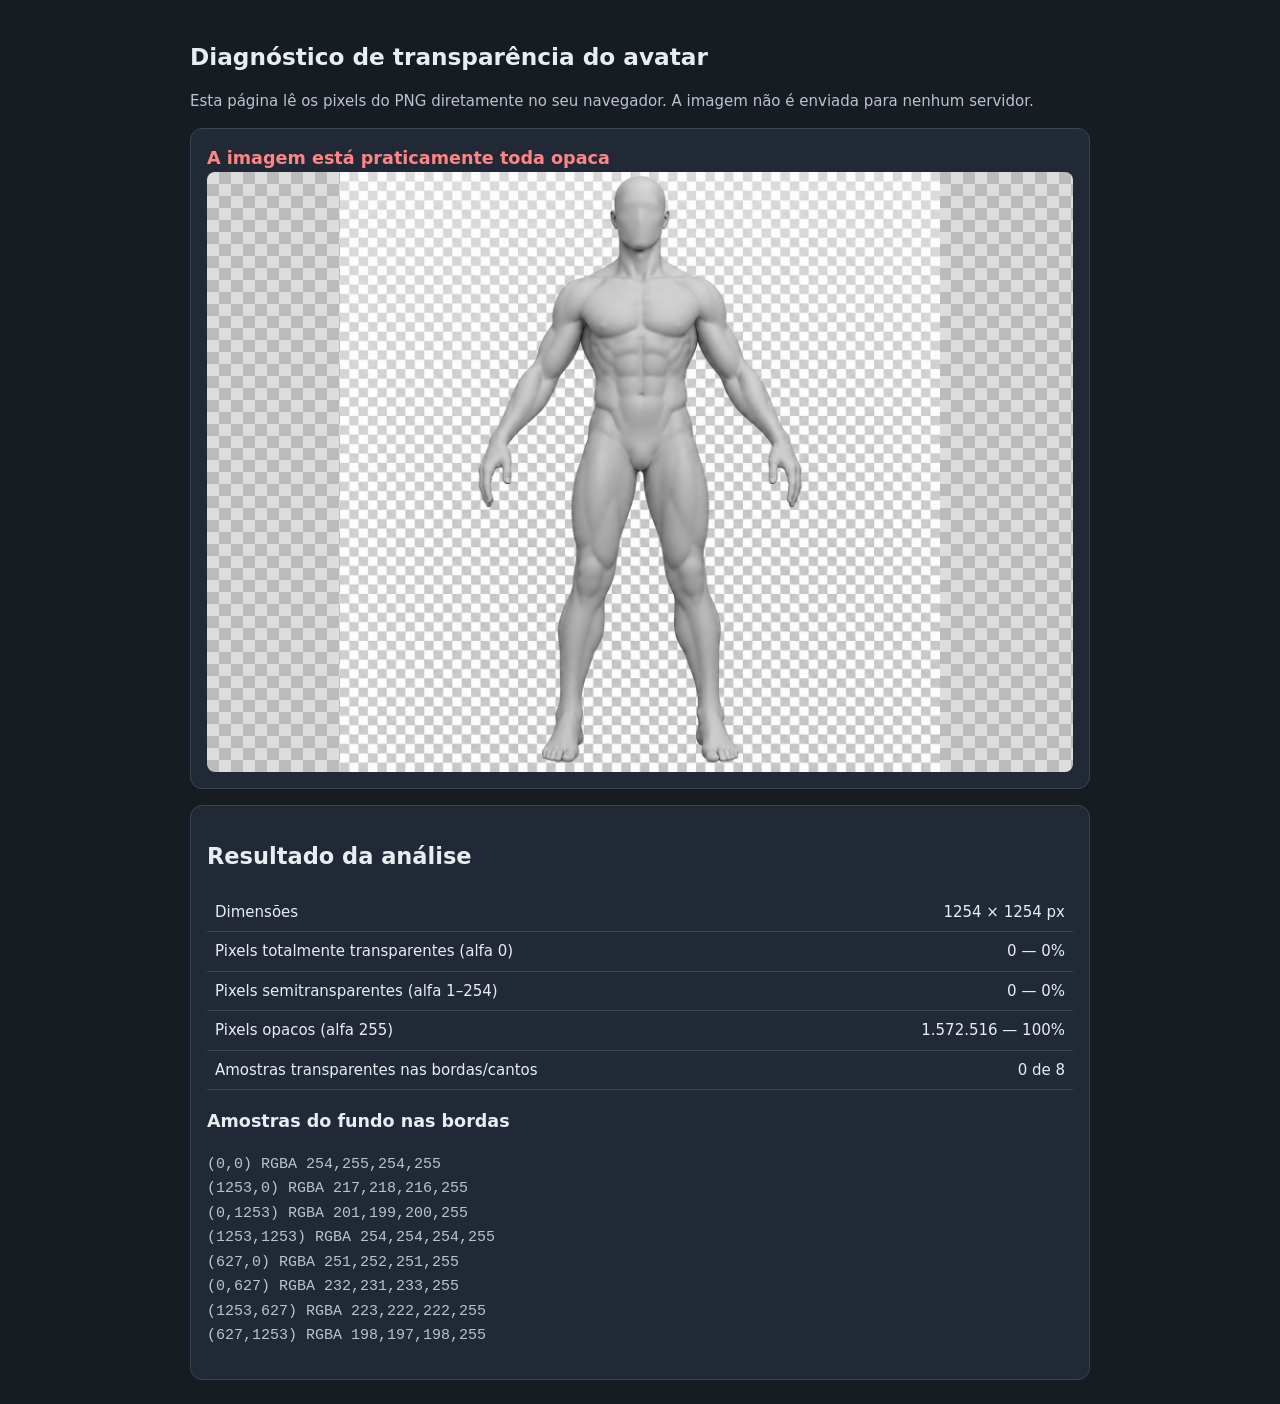
==== references/avatar-transparency-check.html @ 7c6c833f "Add avatar transparency diagnostic page" ====
<!doctype html>
<html lang="pt-BR">
<head>
<meta charset="utf-8">
<meta name="viewport" content="width=device-width,initial-scale=1">
<title>Diagnóstico de transparência — Chrono Odyssey Companion</title>
<style>
*{box-sizing:border-box}body{margin:0;padding:24px;font:15px/1.5 system-ui,sans-serif;color:#e8edf2;background:#171b22}
main{max-width:900px;margin:auto}h1{font-size:1.45rem}p{color:#b9c3cf}
.panel{background:#222936;border:1px solid #394454;border-radius:12px;padding:16px;margin:16px 0}
.preview{display:grid;place-items:center;min-height:320px;border-radius:8px;overflow:hidden;background-color:#ddd;background-image:linear-gradient(45deg,#bbb 25%,transparent 25%),linear-gradient(-45deg,#bbb 25%,transparent 25%),linear-gradient(45deg,transparent 75%,#bbb 75%),linear-gradient(-45deg,transparent 75%,#bbb 75%);background-size:24px 24px;background-position:0 0,0 12px,12px -12px,-12px 0}
.preview img{display:block;max-width:min(100%,600px);max-height:70vh;object-fit:contain}
#status{font-weight:700;font-size:1.1rem}table{width:100%;border-collapse:collapse}td{padding:8px;border-bottom:1px solid #394454}td:last-child{text-align:right;font-variant-numeric:tabular-nums}
.good{color:#65d69a}.warn{color:#ffca70}.bad{color:#ff8585}
code{overflow-wrap:anywhere}
</style>
</head>
<body><main>
<h1>Diagnóstico de transparência do avatar</h1>
<p>Esta página lê os pixels do PNG diretamente no seu navegador. A imagem não é enviada para nenhum servidor.</p>
<section class="panel"><div id="status">Carregando imagem…</div><div class="preview"><img id="avatar" src="avatar-mannequin.png" alt="Prévia do manequim"></div></section>
<section class="panel"><h2>Resultado da análise</h2><div id="details">Aguardando leitura dos pixels…</div></section>
<script>
(async()=>{
 const img=document.getElementById('avatar'),status=document.getElementById('status'),details=document.getElementById('details');
 const fmt=n=>n.toLocaleString('pt-BR');
 try{
  await new Promise((ok,fail)=>{img.onload=ok;img.onerror=()=>fail(new Error('Não foi possível carregar avatar-mannequin.png.'))});
  const c=document.createElement('canvas');c.width=img.naturalWidth;c.height=img.naturalHeight;
  const ctx=c.getContext('2d',{willReadFrequently:true});ctx.drawImage(img,0,0);
  const d=ctx.getImageData(0,0,c.width,c.height).data;let transparent=0,partial=0,opaque=0;
  const samples=[];
  for(let i=0;i<d.length;i+=4){const a=d[i+3];if(a===0)transparent++;else if(a<255)partial++;else opaque++}
  const coords=[[0,0],[c.width-1,0],[0,c.height-1],[c.width-1,c.height-1],[Math.floor(c.width/2),0],[0,Math.floor(c.height/2)],[c.width-1,Math.floor(c.height/2)],[Math.floor(c.width/2),c.height-1]];
  for(const [x,y] of coords){const i=(y*c.width+x)*4;samples.push({x,y,r:d[i],g:d[i+1],b:d[i+2],a:d[i+3]})}
  const total=c.width*c.height,pct=n=>(100*n/total).toLocaleString('pt-BR',{maximumFractionDigits:2})+'%';
  const edgeTransparent=samples.filter(s=>s.a===0).length;
  let verdict,cls;
  if(transparent>total*.05){verdict='Há transparência real';cls='good'}
  else if(transparent>0||partial>total*.001){verdict='Há transparência, mas pode ser limitada ou parcial';cls='warn'}
  else{verdict='A imagem está praticamente toda opaca';cls='bad'}
  status.className=cls;status.textContent=verdict;
  details.innerHTML='<table>'+
   '<tr><td>Dimensões</td><td>'+c.width+' × '+c.height+' px</td></tr>'+
   '<tr><td>Pixels totalmente transparentes (alfa 0)</td><td>'+fmt(transparent)+' — '+pct(transparent)+'</td></tr>'+
   '<tr><td>Pixels semitransparentes (alfa 1–254)</td><td>'+fmt(partial)+' — '+pct(partial)+'</td></tr>'+
   '<tr><td>Pixels opacos (alfa 255)</td><td>'+fmt(opaque)+' — '+pct(opaque)+'</td></tr>'+
   '<tr><td>Amostras transparentes nas bordas/cantos</td><td>'+edgeTransparent+' de '+samples.length+'</td></tr></table>'+
   '<h3>Amostras do fundo nas bordas</h3><p><code>'+samples.map(s=>'('+s.x+','+s.y+') RGBA '+s.r+','+s.g+','+s.b+','+s.a).join('<br>')+'</code></p>';
 }catch(e){status.className='bad';status.textContent='Falha na análise';details.textContent=e.message+' Confirme se avatar-mannequin.png está na mesma pasta desta página.'}
})();
</script>
</main></body></html>
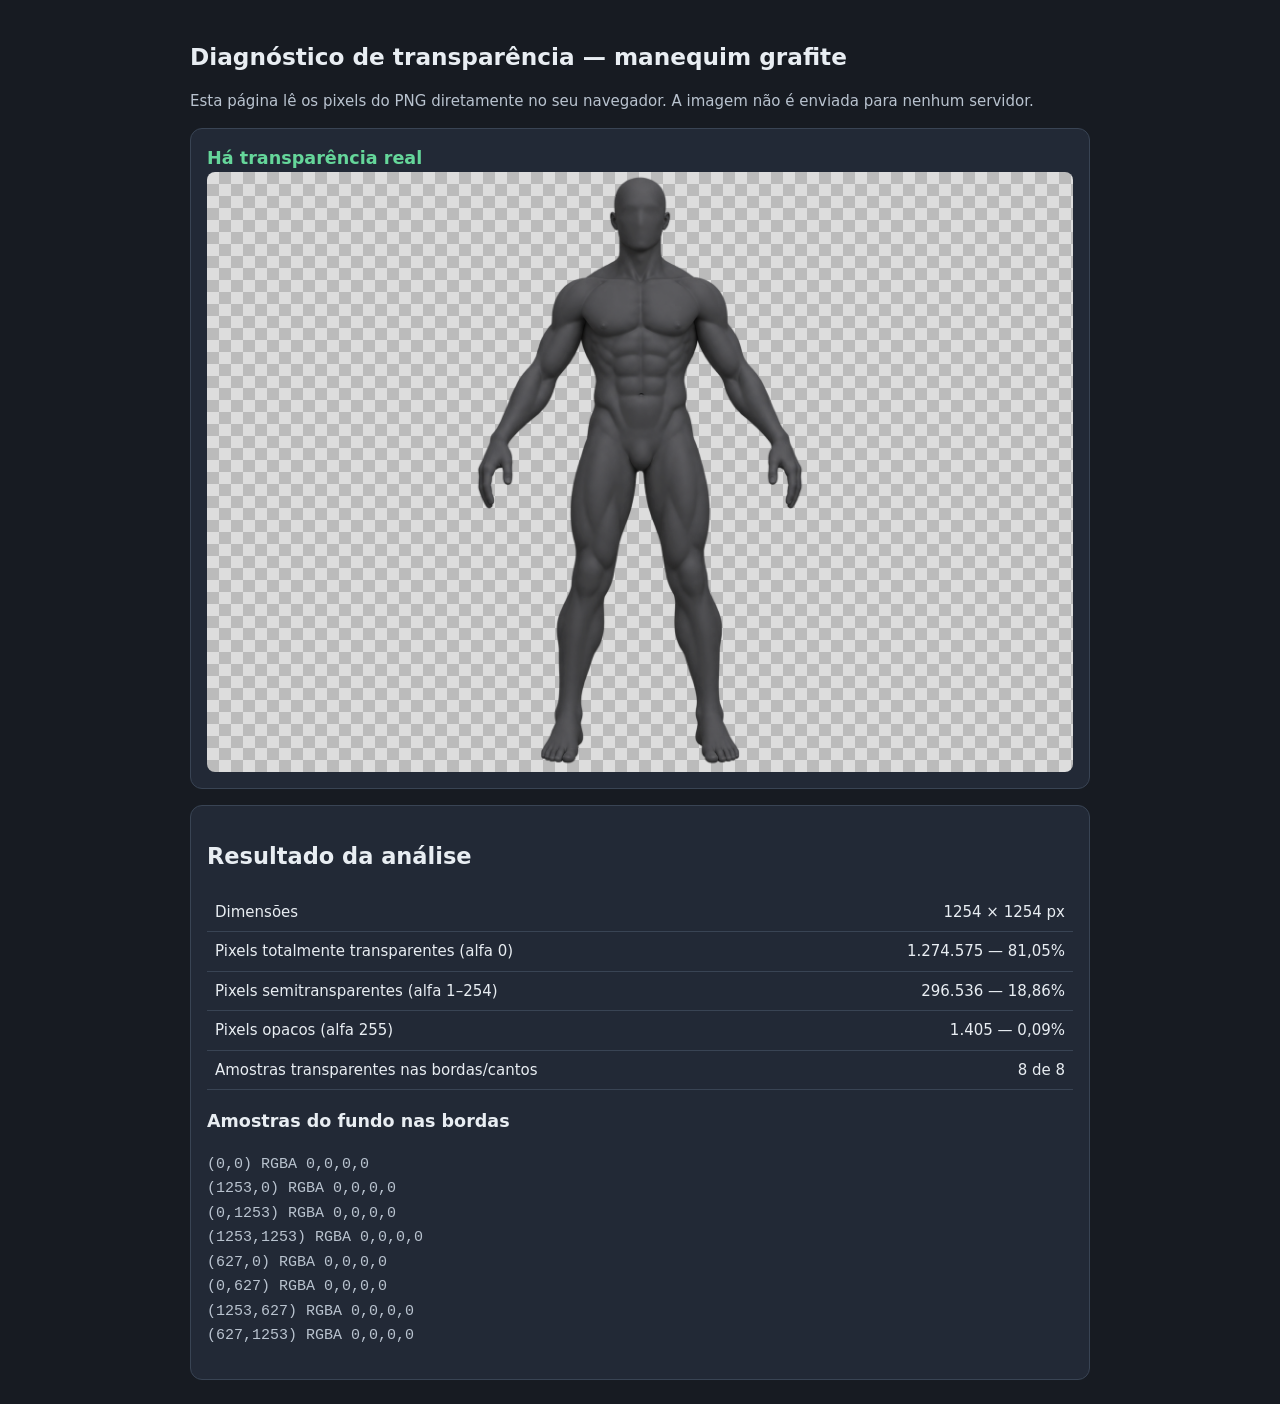
==== commit 76be8b14: "Atualiza diagnóstico para manequim grafite" ====
--- a/references/avatar-transparency-check.html
+++ b/references/avatar-transparency-check.html
@@ -16,16 +16,16 @@
 </style>
 </head>
 <body><main>
-<h1>Diagnóstico de transparência do avatar</h1>
+<h1>Diagnóstico de transparência — manequim grafite</h1>
 <p>Esta página lê os pixels do PNG diretamente no seu navegador. A imagem não é enviada para nenhum servidor.</p>
-<section class="panel"><div id="status">Carregando imagem…</div><div class="preview"><img id="avatar" src="avatar-mannequin.png" alt="Prévia do manequim"></div></section>
+<section class="panel"><div id="status">Carregando imagem…</div><div class="preview"><img id="avatar" src="avatar-mannequin-dark.png" alt="Prévia do manequim"></div></section>
 <section class="panel"><h2>Resultado da análise</h2><div id="details">Aguardando leitura dos pixels…</div></section>
 <script>
 (async()=>{
  const img=document.getElementById('avatar'),status=document.getElementById('status'),details=document.getElementById('details');
  const fmt=n=>n.toLocaleString('pt-BR');
  try{
-  await new Promise((ok,fail)=>{img.onload=ok;img.onerror=()=>fail(new Error('Não foi possível carregar avatar-mannequin.png.'))});
+  await new Promise((ok,fail)=>{img.onload=ok;img.onerror=()=>fail(new Error('Não foi possível carregar avatar-mannequin-dark.png.'))});
   const c=document.createElement('canvas');c.width=img.naturalWidth;c.height=img.naturalHeight;
   const ctx=c.getContext('2d',{willReadFrequently:true});ctx.drawImage(img,0,0);
   const d=ctx.getImageData(0,0,c.width,c.height).data;let transparent=0,partial=0,opaque=0;
@@ -47,7 +47,7 @@
    '<tr><td>Pixels opacos (alfa 255)</td><td>'+fmt(opaque)+' — '+pct(opaque)+'</td></tr>'+
    '<tr><td>Amostras transparentes nas bordas/cantos</td><td>'+edgeTransparent+' de '+samples.length+'</td></tr></table>'+
    '<h3>Amostras do fundo nas bordas</h3><p><code>'+samples.map(s=>'('+s.x+','+s.y+') RGBA '+s.r+','+s.g+','+s.b+','+s.a).join('<br>')+'</code></p>';
- }catch(e){status.className='bad';status.textContent='Falha na análise';details.textContent=e.message+' Confirme se avatar-mannequin.png está na mesma pasta desta página.'}
+ }catch(e){status.className='bad';status.textContent='Falha na análise';details.textContent=e.message+' Confirme se avatar-mannequin-dark.png está na mesma pasta desta página.'}
 })();
 </script>
 </main></body></html>
